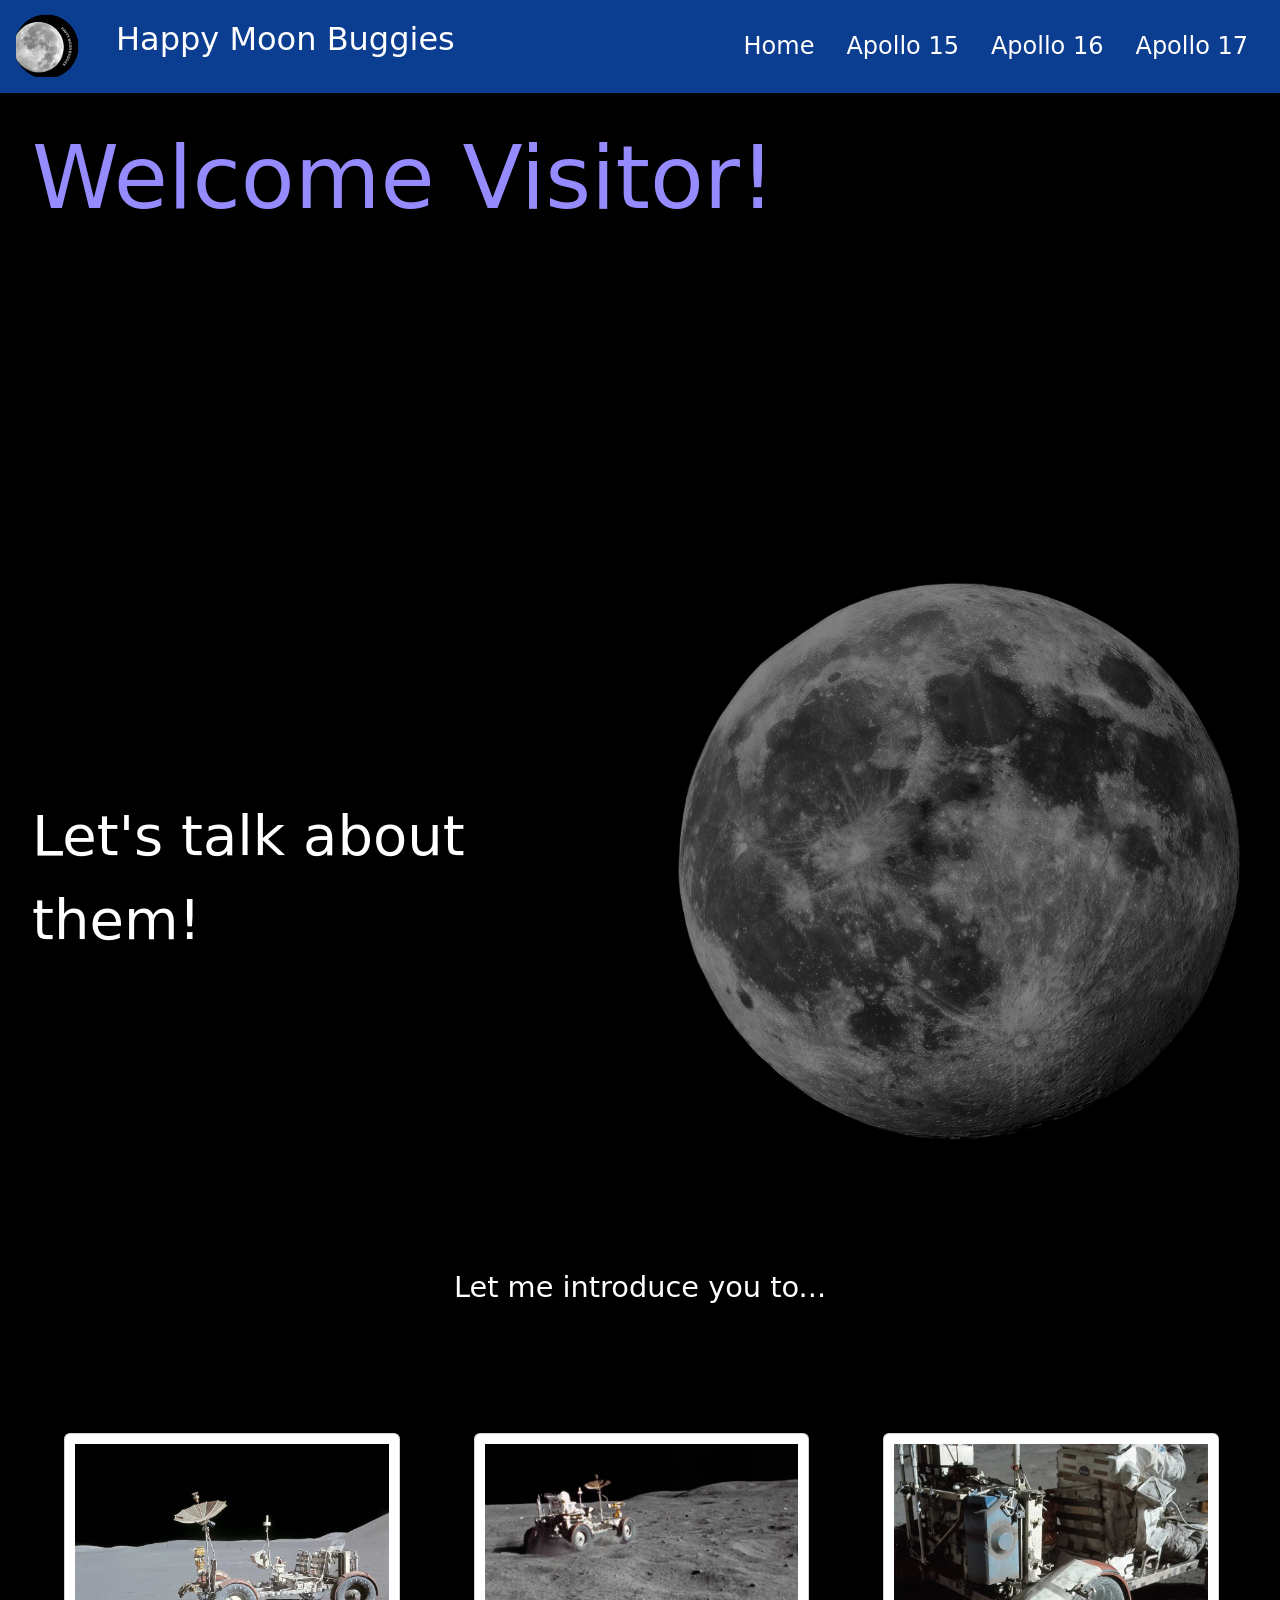
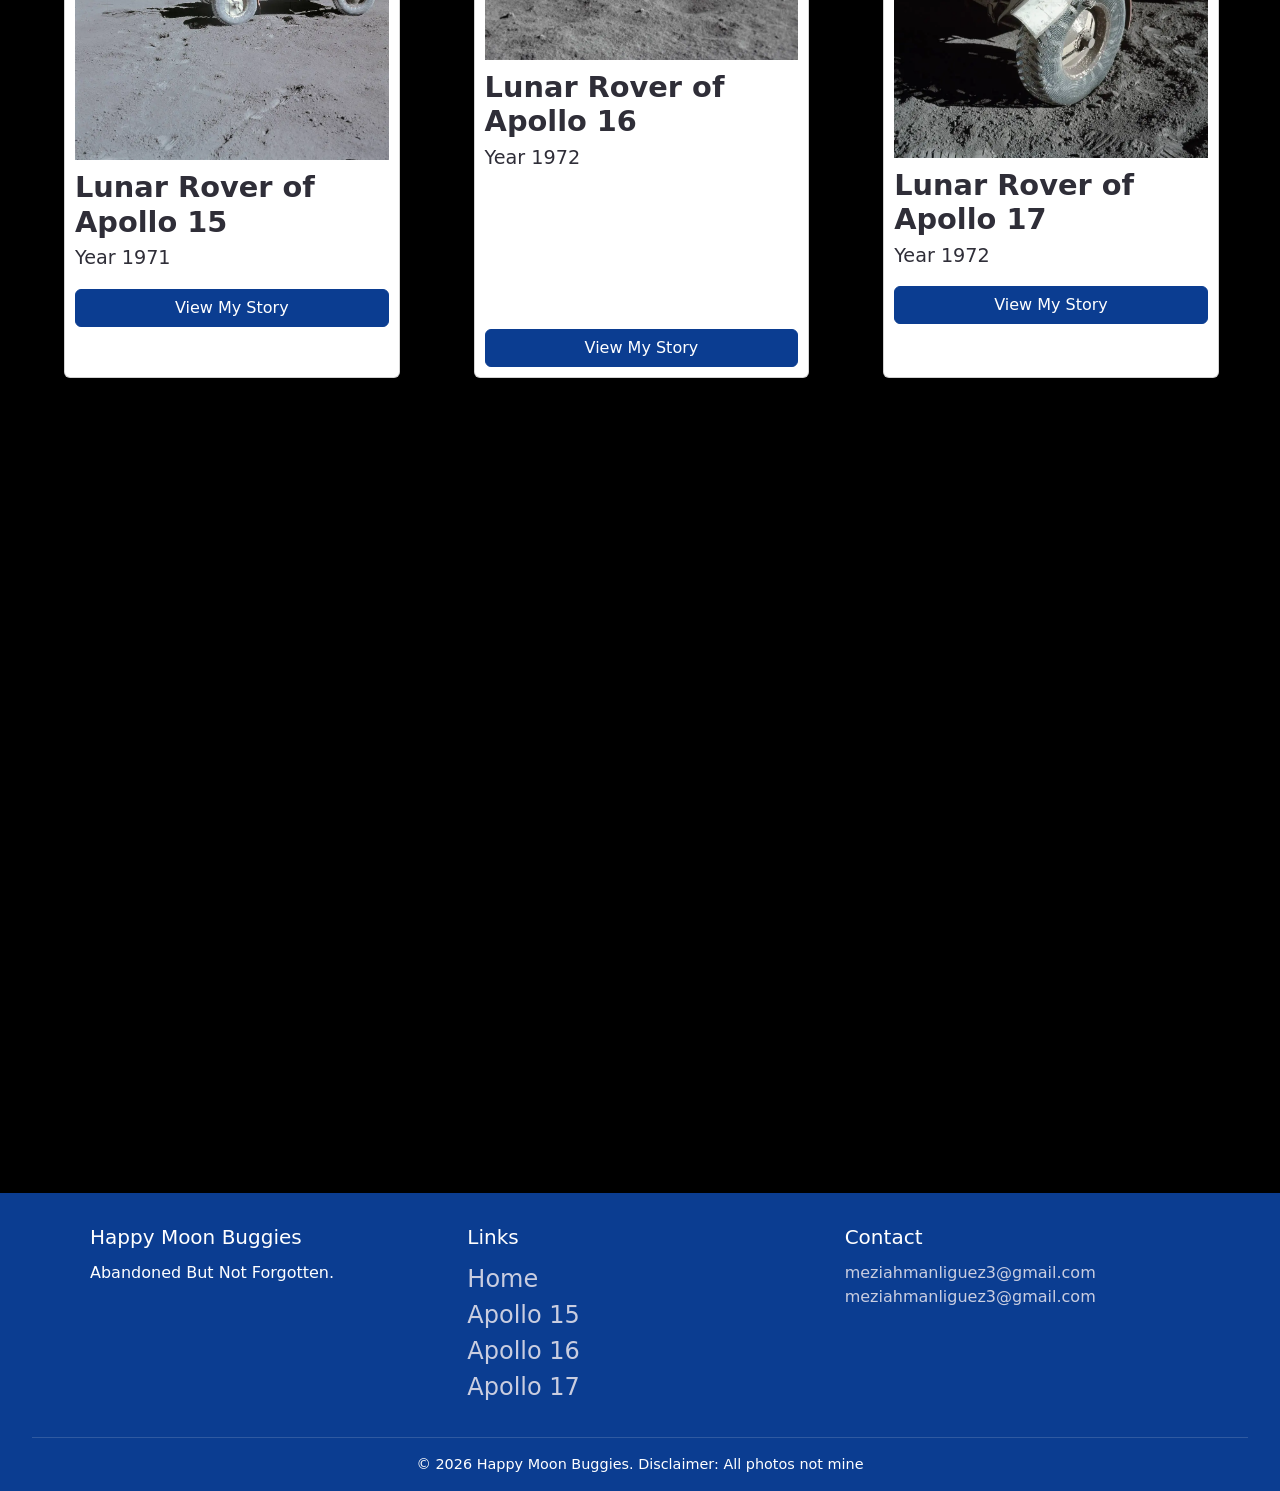
==== index.html @ d658e1d1 "First upload" ====
<html lang="en">
<head>
    <meta charset="UTF-8">
    <meta name="viewport" content="width=device-width, initial-scale=1.0">
    <title>Happiness</title>
    <link rel="stylesheet" href="index.css">
    <link href="https://cdn.jsdelivr.net/npm/bootstrap@5.3.9/dist/css/bootstrap.min.css" rel="stylesheet" integrity="sha384-yEPZ7jP9S0QKiUQ0m3jjsO4ProIW7wvR9gXkI7JOGa2XVsw53Yke2bsdkBbjmmiX" crossorigin="anonymous">
</head>
<body class="nasa-body">
    <header>
        <div class="header" id="headerNasa">
            <div id="logo-container">
                <img src="logo-buggies.svg" alt="NASA Logo" id="logo">
            </div>
            <h1 id="title">Happy Moon Buggies</h1>

            <nav>
                <!-- for hamburger menu to appear on phone -->
                <div class="hamburger-menu" onclick="toggleMenu()" onclick="alert('works')">
                    <span class="bar"></span>
                    <span class="bar"></span>
                    <span class="bar"></span>
                </div>

                <div class="nav-menu">
                    <ul>
                        <li><a href="index.html" class="a-nav">Home</a></li>
                        <li><a href="apollo15.html" class="a-nav">Apollo 15</a></li>
                        <li><a href="apollo16.html" class="a-nav">Apollo 16</a></li>
                        <li><a href="apollo17.html" class="a-nav">Apollo 17</a></li>
                    </ul>
                </div>
            </nav>
        </div>
    </header>
    

    <div class="main-content" id="main-content">
        <div class="home">
            <h2 id="welcome">Welcome Visitor!</h2>
            <p id="opening" class="line">Did you know? There are three moon buggies left in the moon after they were done with their duty?</p>

            <div class="center">
                <div class="lines">
                    <p class="line" id="line1">Let's talk about them!</p>
                </div>
                 <div class="frame">
                    <img src="1.svg" alt="Happy Moon Buggies" id="home-moon">   
                </div>
            </div>
           
            <div class="moon-buggies">
                <h2 id="introduce" class="line">Let me introduce you to...</h2>
                <div class="cards">
                    <div class="card">
                        <img src="apollo15.png" id="1st">
                        <h4>Lunar Rover of Apollo 15</h4>
                        <p><span class="date">Year 1971</span></p>
                        <a href="apollo15.html" class="btn btn-outline-primary btn-button">View My Story</a>
                        
                    </div>

                    <div class="card"  id="pic2nd">
                        <img src="apollo16.png" >
                        <h4>Lunar Rover of Apollo 16</h4>
                        <p><span class="date">Year 1972</span></p>
                        <a href="apollo16.html" class="btn btn-outline-primary btn-button" id="button2">View My Story</a>
                    </div>

                    <div class="card">
                        <img src="apollo17.png" id="pic3rd">
                        <h4>Lunar Rover of Apollo 17</h4>
                        <p><span class="date">Year 1972</span></p>
                        <a href="apollo17.html" class="btn btn-outline-primary btn-button">View My Story</a>
                    </div>
                </div>
            </div>
            
            
        </div>

    </div>

    <footer class="footer">
        <div class="footer-content">
            <div class="footer-col">
                <h5>Happy Moon Buggies</h5>
                <p>Abandoned But Not Forgotten.</p>
            </div>

            <div class="footer-col">
                <h5>Links</h5>
                <ul>
                    <li><a href="index.html">Home</a></li>
                    <li><a href="apollo15.html">Apollo 15</a></li>
                    <li><a href="apollo16.html">Apollo 16</a></li>
                    <li><a href="apollo17.html">Apollo 17</a></li>
                </ul>
            </div>

            <div class="footer-col">
                <h5>Contact</h5>
                <a href="mailto:meziahmanliguez3@gmail.com>">meziahmanliguez3@gmail.com</a>
                <a href="mailto:meziahmanliguez3@gmail.com>">meziahmanliguez3@gmail.com</a>
            </div>
        </div>

        <p class="footer-bottom">© 2026 Happy Moon Buggies. Disclaimer: All photos not mine</p>
    </footer>

    <!-- JS so that hamburger menu only appears on phones, and can be unclicked--->
   <script src="https://cdn.jsdelivr.net/npm/bootstrap@5.3.9/dist/js/bootstrap.bundle.min.js" integrity="sha384-WyOxWvTyr1QaMPfiPJSv76iReVthorl5uWlFtZPyK0IEB0hGzo9y5Bp9mYanr8Bu" crossorigin="anonymous"></script>
    <script>
        function toggleMenu() 
        {
            document.querySelector('.nav-menu').classList.toggle('active');

            document.querySelectorAll('.nav-menu a') .forEach(link => 
            {
                link.addEventListener('click', () => 
                {
                    document.querySelector('.nav-menu').classList.remove('active');
                });
            });
        }

        const lineObserver = new IntersectionObserver((entries) => 
        {
            entries.forEach((entry) => {
            if (entry.isIntersecting) {
            entry.target.classList.add("visible");
        } else {
            entry.target.classList.remove("visible"); // remove this line to keep lines shown once revealed
        }
        });
            }, { threshold: 0.5 });

        document.querySelectorAll(".line").forEach((el) => lineObserver.observe(el));


       
        
    </script>
</body>
</html>
---- index.css ----
/* whole body: unified font */
body
{
    margin: 0;
    font-family: Arial, sans-serif;
    width: 100%;
}

.nasa-body header
{
    background-color: #0b3d91;
    color: white;
    position: sticky;
    top: 0;
    z-index: 1000;
}

.header
{
    background-color: transparent;
    color: #0b3d91;
    width: 100%;
    display: flex;
    z-index: 1000;
    position: sticky;
    top: 0;
}



#logo
{
    width: clamp(2rem, 5vw, 4rem);
    height: auto;
    margin-left: 1rem;
    margin-top: clamp(0.1rem, 1vw, 1rem);
    padding-bottom: clamp(0.2rem, 1.5vw, 1rem);
}

#title
{
    padding: 20px;
    font-size: clamp(1rem, 3vw, 2rem);
    margin-left: 1rem;
    z-index: 1000;
    color: white;
}

/* make hamb-menu disappear on desktop, arranging the appearance*/
.hamburger-menu
{
    display: none;
    flex-direction: column;
    justify-content: space-around;
    cursor: pointer;
    margin-right: 1rem;
}

/* design hamb-menu*/
.hamburger-menu span
{
    width: 2rem;
    height: 0.4rem;
    background-color: white;
    margin: 0.3rem 0;
}

/* for orientation of nav*/
nav
{
    display: flex;
    align-items: center;
    margin-left: auto;
}

.nav-menu
{
    display: flex;
    gap: 1rem;
    margin-right: 2rem;
    flex-direction: row;
}

.nav-menu ul
{
    display: flex;
    flex-direction: row;
    gap: 2rem;
    margin: 0;
    padding: 0;
}

/* to design the sections text ex. home*/
.a-nav
{
    text-decoration: none;
    color: white;
}

/* make dotted disappear */
ul
{
    list-style-type: none;
    font-size: clamp(1rem, 3vw, 1.5rem);
}

.home
{
    background-color: black;
    color: white;
    height: 300vh;

}





#welcome
{
    margin: 0;
    padding: 2rem;
    font-size: clamp(5rem, 7vw, 5.5rem);
    color: hsl(246, 98%, 77%);
}

/* make the moon image transparent */

#opening
{
    margin: 0;
    padding: 2rem;
    font-size: clamp(2rem, 4vw, 2.5rem);
    width: 60%;
}

.center
{
    display: flex;
    justify-content: space-between;
    align-items: center;  
    padding-right: 2vw;
}

.frame
{
    border: none;
    border-radius: 6px;
    box-shadow: 0 8px 20px rgba(0, 0, 0, 0.4);  
    max-width: 70vw;
    height: auto;
    flex: 0 0 50vw;
    
}

#home-moon
{
    opacity: 0.5;
    margin-left: 0;
    width: 100%;
}



.line 
{
    font-size: 1.8rem;         
    opacity: 0;
    transform: translateY(30px);
    transition: opacity 0.7s ease, transform 0.7s ease;
    min-width: 0; 
}

.line.visible 
{
    opacity: 1;
    transform: translateY(0);
}

#line1
{
    margin-right: 0;
    font-size: clamp(3rem, 5vw, 3.5rem);
    margin-left: 2rem;
    color:white;
}

#introduce
{
    display: flex;
    flex-direction: column;
    align-items: center;
    justify-content: center;
    margin-top: 5vw;
}

.cards
{
    display: grid;
    grid-template-columns: 30% 30% 30%;
    gap: 4rem;
    margin-top: 10vw;
    margin-right: 4rem;
    margin-left: 4rem;
}

.card
{
    padding: 10px;
    border-radius: 6px;
    transition: 0.3s;
    margin-right: 10px;
    cursor: pointer;
    background-color: white;
}


.card:hover
{
    transform: scale(1.05);
    box-shadow:0 0 10px rgb(44, 33, 240);
}

.card img
{
    width: 100%;
    height: auto;
}

.card h4
{
    margin: 10px 0 5px 0;
    font-weight: bold;
    font-size: clamp(1.5rem, 3vw, 1.8rem);
    color: hsl(247, 9%, 20%);
}



.date
{
    font-size: clamp(1rem, 2vw, 1.2rem);
    color: hsl(247, 9%, 20%);
}


#button2
{
    margin-top: 8.8rem;
}

.btn-outline-primary
{
    color: white !important;
    border-color: #0b3d91 !important;
    background-color: #0b3d91 !important;
}


.btn-outline-primary:hover,
.btn-outline-primary:focus-visible,
.btn-outline-primary:active
{
    background-color: white !important;
    border-color: #0b3d91  !important;
    color: #0b3d91 !important;
}


/* Apollo 15 page */
#apollo15-pic
{
    width: 100vw;
    height: 40vw;
    object-fit: cover;
    filter: brightness(0.5);
    margin-top: -6rem;
}

#title-A15
{
    position: absolute;
    
    top: 20%;
    left: 30%;
    transform: translate(-50%, -50%);
    font-size: clamp(2rem, 5vw, 3rem);
    color: white;
    text-align: center;
    margin-top: 20rem;
    
    margin-left: 0;
    padding: 0;
}

#title2
{
    color: #7faefe;
    font-size: clamp(4rem, 7vw, 5rem);
    font-weight: bold;
}

.apollo15-main
{
    background-color: rgb(6, 6, 50);
}

#MBhi
{
    margin-top: 10rem;
    color: white;
    font-size: clamp(4rem, 7vw, 5rem);
    text-align: center;
}

.linesA15
{
    font-size: 1.8rem;         
    opacity: 0;
    transform: translateY(30px);
    transition: opacity 0.7s ease, transform 0.7s ease;
    min-width: 0; 
}

.linesA15.visible
{
    opacity: 1;
    transform: translateY(0);
}

#buggy15
{
    display: block;
    margin: 0 auto;
    width: clamp(20rem,40vw, 30rem);
}

#MBhi2
{
    color: white;
    font-size: clamp(2rem, 4vw, 3rem);
    text-align: center;
    margin-top: 0;
    padding-bottom: 10rem;
}


/* Apollo 16 page */
#apollo16-pic
{
    width: 100vw;
    height: 40vw;
    object-fit: cover;
    filter: brightness(0.5);
    margin-top: -6rem;
}


#title-A16
{
    position: absolute;
    
    top: 20%;
    left: 30%;
    transform: translate(-50%, -50%);
    font-size: clamp(2rem, 5vw, 3rem);
    color: white;
    text-align: center;
    margin-top: 20rem;
    
    margin-left: 0;
    padding: 0;
}

#title16
{
    color: #7faefe;
    font-size: clamp(4rem, 7vw, 5rem);
    font-weight: bold;
}

.apollo16-main
{
    background-color: rgb(6, 6, 50);
}


.linesA16
{
    font-size: 1.8rem;         
    opacity: 0;
    transform: translateY(30px);
    transition: opacity 0.7s ease, transform 0.7s ease;
    min-width: 0; 
}

.linesA16.visible
{
    opacity: 1;
    transform: translateY(0);
}

#buggy16
{
    display: block;
    margin: 0 auto;
    width: clamp(20rem,40vw, 30rem);
}


/* Apollo 17 page */
#apollo17-pic
{
    width: 100vw;
    height: 40vw;
    object-fit: cover;
    filter: brightness(0.5);
    margin-top: -6rem;
}


#title-A17
{
    position: absolute;
    
    top: 20%;
    left: 30%;
    transform: translate(-50%, -50%);
    font-size: clamp(2rem, 5vw, 3rem);
    color: white;
    text-align: center;
    margin-top: 20rem;
    
    margin-left: 0;
    padding: 0;
}

#title17
{
    color: #7faefe;
    font-size: clamp(4rem, 7vw, 5rem);
    font-weight: bold;
}

.apollo17-main
{
    background-color: rgb(6, 6, 50);
}


.linesA17
{
    font-size: 1.8rem;         
    opacity: 0;
    transform: translateY(30px);
    transition: opacity 0.7s ease, transform 0.7s ease;
    min-width: 0; 
}

.linesA17.visible
{
    opacity: 1;
    transform: translateY(0);
}

#buggy17
{
    display: block;
    margin: 0 auto;
    width: clamp(20rem,40vw, 30rem);
}




















/*footer*/
.footer
{
    background-color: #0b3d91;          /* dark space blue; change to match your page */
    color: white;
    padding: 2rem 2rem 1rem;
    box-sizing: border-box;
    width: 100%;
}

.footer-content
{
    display: flex;
    justify-content: space-between;
    flex-wrap: wrap;                    /* columns stack on small screens */
    gap: 2rem;
    max-width: 1100px;
    margin: 0 auto;
}

.footer-col
{
    flex: 1 1 200px;
    min-width: 0;
}

.footer-col h5
{
    color: #fff;
    margin-bottom: 0.75rem;
}

.footer-col ul
{
    list-style: none;
    padding: 0;
    margin: 0;
}

.footer-col a
{
    color: #c9cde0;
    text-decoration: none;
}

.footer-col a:hover
{
    color: #4272f5;
}

.footer-bottom
{
    text-align: center;
    margin: 2rem 0 0;
    padding-top: 1rem;
    border-top: 1px solid rgba(255, 255, 255, 0.15);
    font-size: 0.9rem;
}

/* responsive; for phone*/
@media (max-width: 767px)
{
    /* to not overflow*/
    html, body
    {
        overflow-x: clip;
    }

    body
    {
        position: relative;
    }

    /* for sticky header*/
    .header
    {
        display: flex;
        flex-direction: row;
        align-items: left;
        position: sticky;
        top: 0;
    }

    /* header section: design*/
    #title
    {
        margin-left: 1rem;
        text-align: left;
        margin-top: 2rem;
        font-size: clamp(1rem, 3vw, 1.2rem);
    }

    #logo-container
    {
        display: flex;
        justify-content: left;
        margin-left: 0.5rem;
        width: clamp(1rem, 3vw, 2rem);
        height: clamp(5rem, 5vw, 10rem);
        object-fit: contain;
    }

    /* make hamb-menu appear*/
    .hamburger-menu
    {
        display: flex;
        justify-content: flex-end;
        align-self: right;
    }

    /*make horizontal nav menu to vertical */
    .nav-menu
    {
        display: none;
        position: absolute;
        top: 8vh;
        left: 0;
        width: 100%;
        height: 100vh;
        background-color:hsl(246, 100%, 48%);
        flex-direction: column;
        padding: 1rem 0;
        z-index: 1000;
        font-size: clamp(2rem, 6vw, 3rem);
        align-items: center;
    }

    


    .a-nav
    {
        color: hsl(254, 68%, 95%);
    }

    a
    {
        color: hsl(249, 39%, 90%);
    }

    .nav-menu.active
    {
        display: flex;
    }
}


/*responsive: for tablets or ipads or book vertical */
@media only screen and (min-width: 768px) and (max-width: 1400px)
{
    html, body
    {
        overflow-x: clip;
    }

    body
    {
        position: relative;
    }

    .header
    {

        position: sticky;
        top: 0;
    }

    .nav-menu
    {
        display: flex;
    }
}
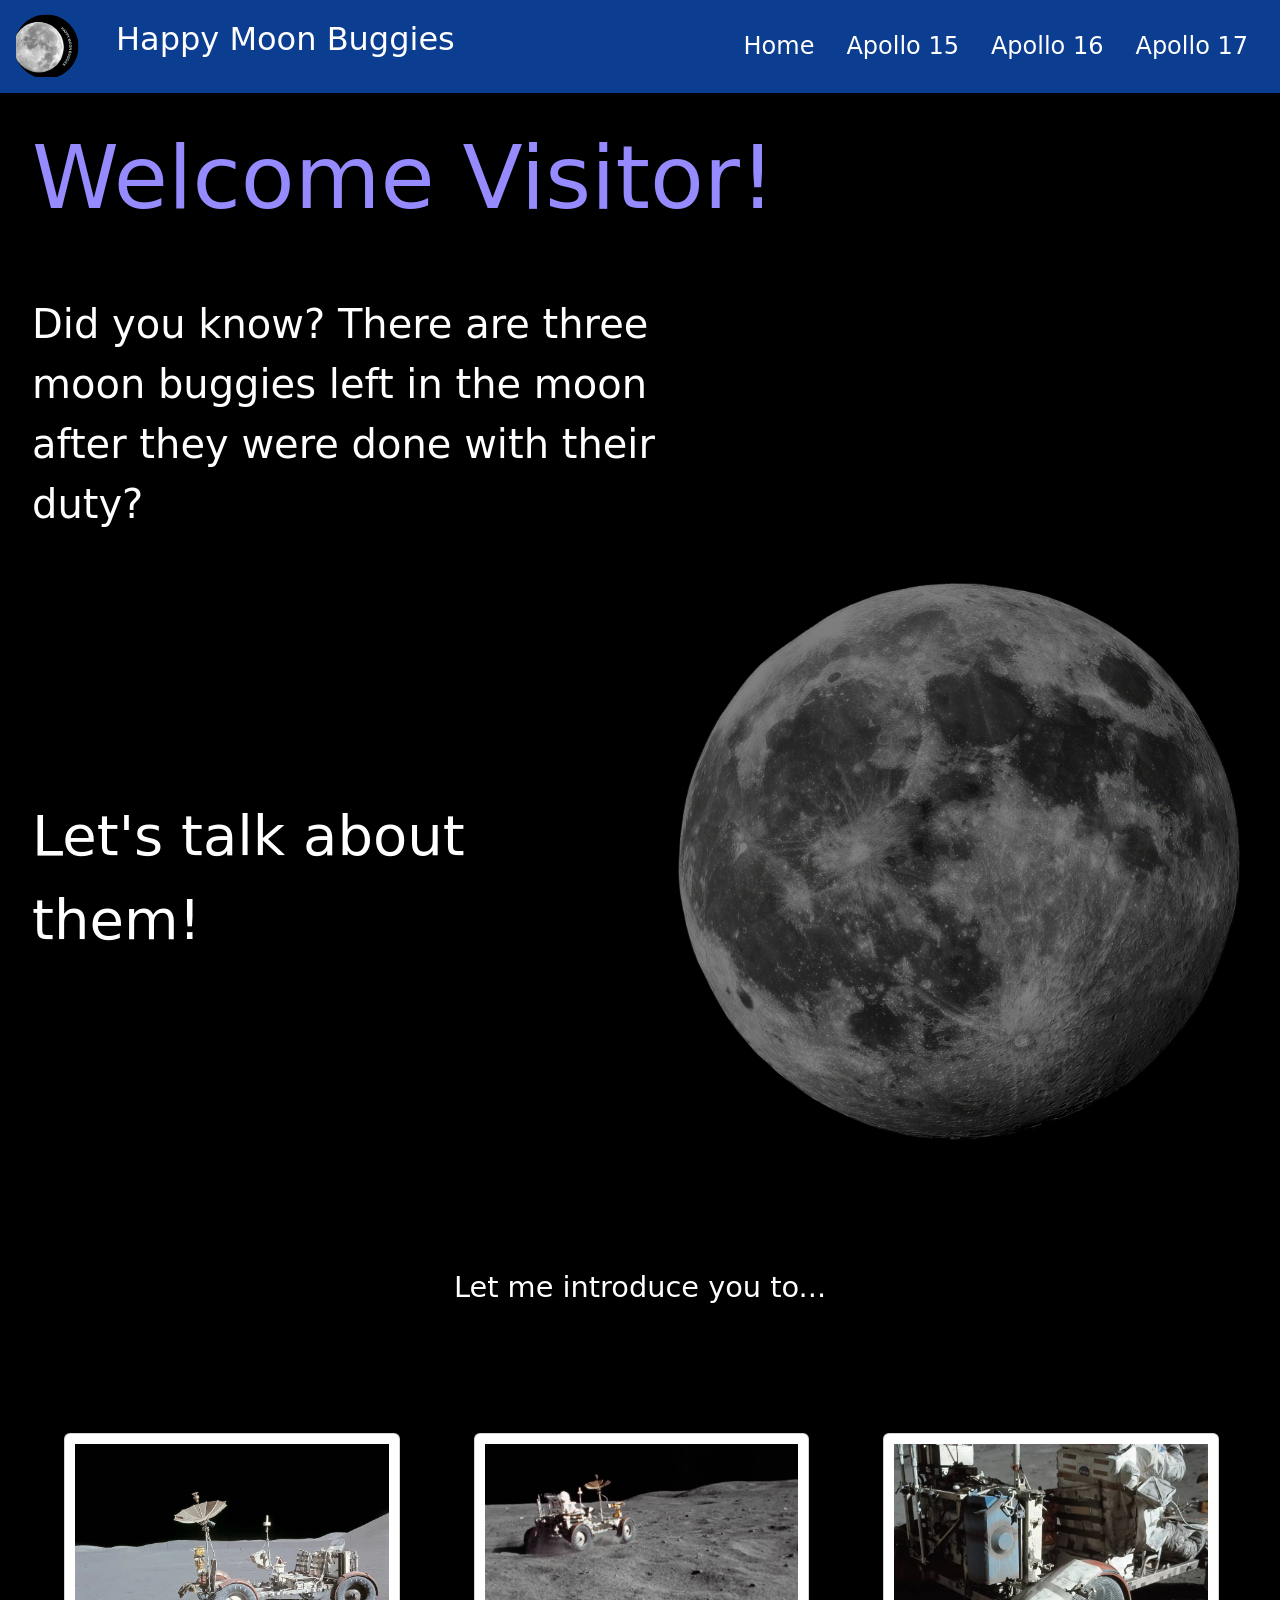
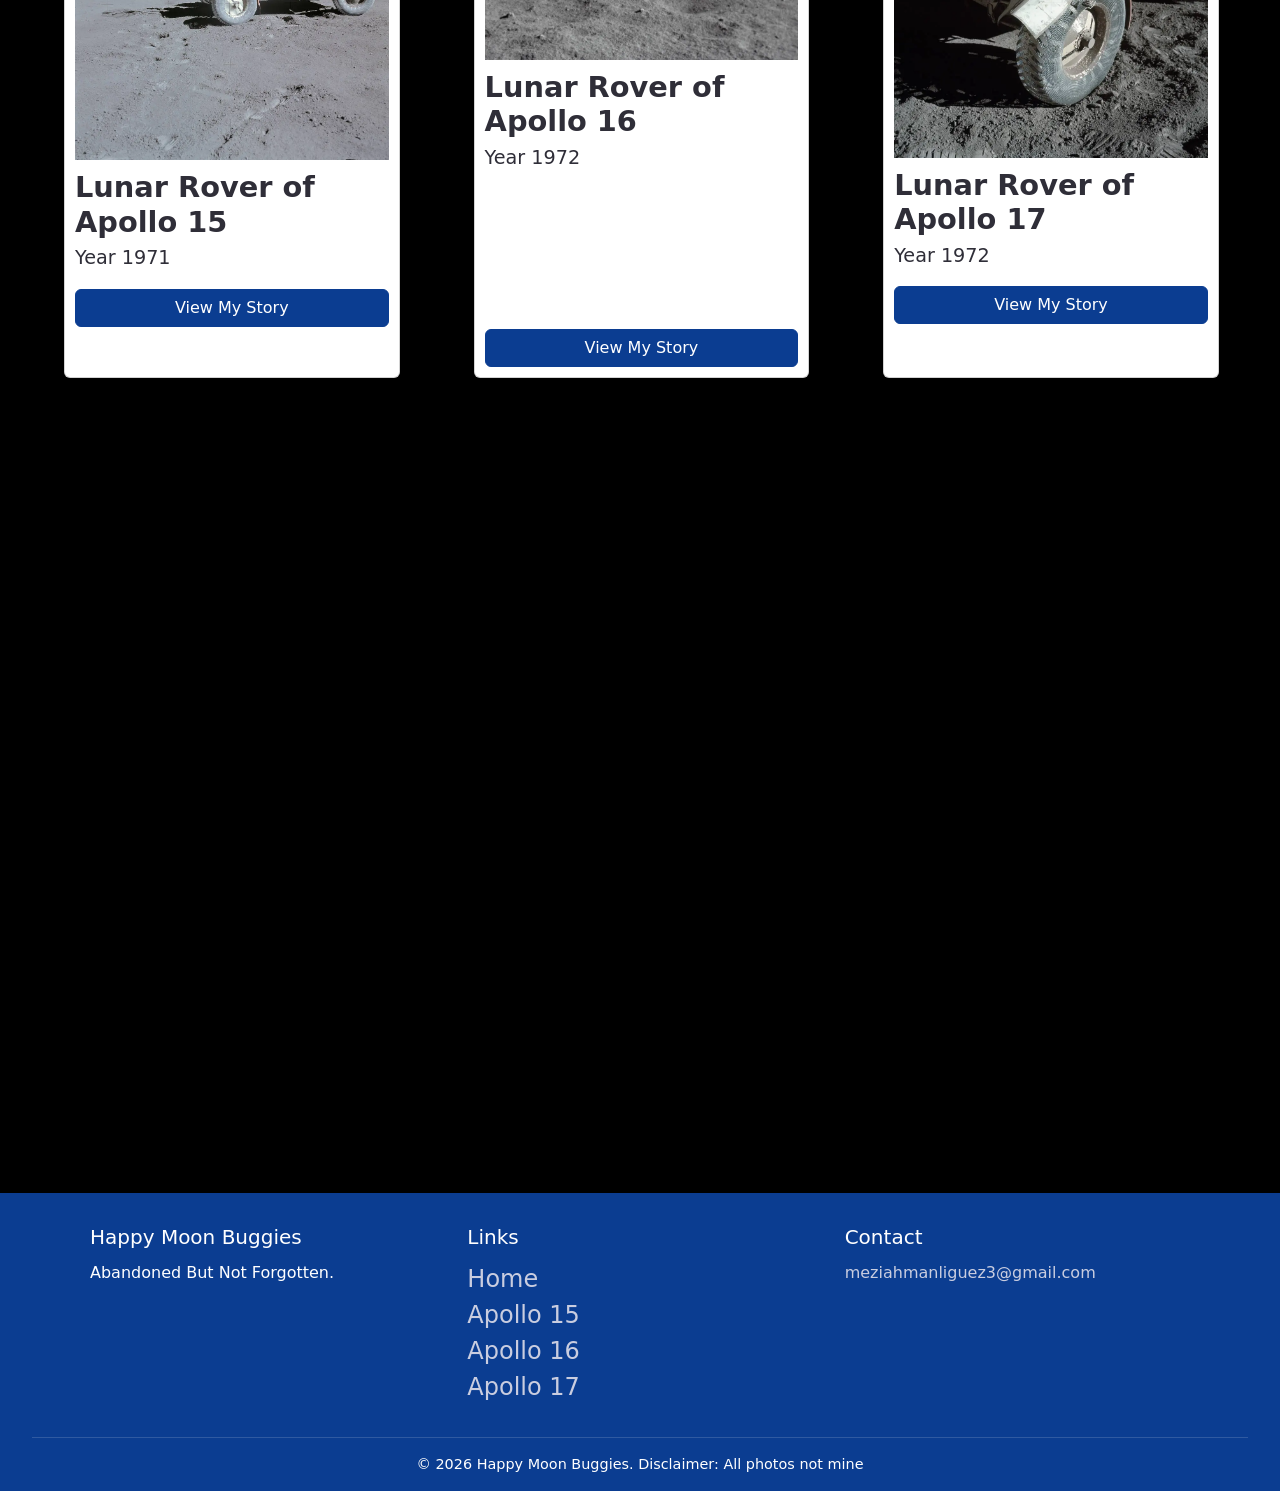
==== commit 05ca53d1: "update" ====
--- a/index.html
+++ b/index.html
@@ -3,6 +3,7 @@
     <meta charset="UTF-8">
     <meta name="viewport" content="width=device-width, initial-scale=1.0">
     <title>Happiness</title>
+    <link rel="icon" type="image/svg+xml" href="logo-buggies.svg">
     <link rel="stylesheet" href="index.css">
     <link href="https://cdn.jsdelivr.net/npm/bootstrap@5.3.9/dist/css/bootstrap.min.css" rel="stylesheet" integrity="sha384-yEPZ7jP9S0QKiUQ0m3jjsO4ProIW7wvR9gXkI7JOGa2XVsw53Yke2bsdkBbjmmiX" crossorigin="anonymous">
 </head>
@@ -101,7 +102,6 @@
             <div class="footer-col">
                 <h5>Contact</h5>
                 <a href="mailto:meziahmanliguez3@gmail.com>">meziahmanliguez3@gmail.com</a>
-                <a href="mailto:meziahmanliguez3@gmail.com>">meziahmanliguez3@gmail.com</a>
             </div>
         </div>
 
--- a/index.css
+++ b/index.css
@@ -4,6 +4,12 @@
     margin: 0;
     font-family: Arial, sans-serif;
     width: 100%;
+}
+
+html, body
+{
+    overflow-x: hidden;
+    max-width: 100%;
 }
 
 .nasa-body header
@@ -318,7 +324,7 @@
     font-size: 1.8rem;         
     opacity: 0;
     transform: translateY(30px);
-    transition: opacity 0.7s ease, transform 0.7s ease;
+    transition: opacity 1.5s ease, transform 1.5s ease;
     min-width: 0; 
 }
 
@@ -334,6 +340,14 @@
     margin: 0 auto;
     width: clamp(20rem,40vw, 30rem);
 }
+
+.buggy15
+{
+    display: block;
+    margin: 0 auto;
+    width: clamp(20rem,40vw, 30rem);
+}
+
 
 #MBhi2
 {
@@ -341,8 +355,120 @@
     font-size: clamp(2rem, 4vw, 3rem);
     text-align: center;
     margin-top: 0;
-    padding-bottom: 10rem;
-}
+    padding-bottom: 7rem;
+    margin-bottom: 0;
+}
+
+.story1
+{
+    background-color: black;
+    display: flex;
+    flex-direction: row;
+    align-items: center;
+    padding-top: 5rem;
+}
+
+.stories
+{
+    color: white;
+    font-size: clamp(1rem, 3vw, 2rem);
+    text-align: center;
+    margin-top: 0;
+    padding-bottom: 7rem;
+    margin-bottom: 0;
+    
+}
+
+.center-story
+{
+    background-color: black;
+    display: flex;
+    flex-direction: column;
+    align-items: center;
+    padding-top: 5rem;
+}
+
+#pic15-1
+{
+    width: clamp(20rem, 40vw, 30rem);
+    height: auto;
+    margin-right: 4rem;
+}
+
+#story15-2
+{
+    margin-left: 4rem;
+    margin-right: 2rem;
+}
+
+.pics-15
+{
+    border-radius: 30px;
+}
+
+#story15-7
+{
+    margin-top: 10rem;
+    margin-left: 5rem;
+    margin-right: 5rem;
+}
+
+.story1 > .stories:only-child
+{
+    flex: 1;
+    text-align: center;
+    max-width: 800px;
+    margin: 0 auto;
+    padding: 20vh 0;                      /* the gap: 15vh above + 15vh below */
+    font-size: clamp(1.6rem, 3vw, 2.6rem);
+}
+
+#back-to-top
+{
+    position: fixed;
+    right:0;
+    margin-right: 4rem;
+    bottom: 1.5rem;
+    width: 3rem;
+    height: 3rem;
+    border: none;
+    border-radius: 50%;
+    background-color: #0b3d91;
+    color: white;
+    font-size: 1.5rem;
+    line-height: 1;
+    cursor: pointer;
+    box-shadow: 0 4px 12px rgba(0, 0, 0, 0.4);
+    z-index: 2000;
+    opacity: 0;
+    visibility: hidden;
+    transition: opacity 0.3s ease, visibility 0.3s ease, background-color 0.3s ease;
+}
+
+#back-to-top.show
+{
+    opacity: 1;
+    visibility: visible;
+}
+
+#back-to-top:hover
+{
+    background-color: #084298;
+}
+
+
+
+
+
+
+
+
+
+
+
+
+
+
 
 
 /* Apollo 16 page */
@@ -407,6 +533,26 @@
     width: clamp(20rem,40vw, 30rem);
 }
 
+.coming-soon
+{
+    background-color: black;
+    color: gray;
+    display: flex;
+    flex-direction: column;
+    align-items: center;
+    justify-content: center;
+    height: 40vw;
+}
+
+.title-soon
+{
+    margin-bottom: 10rem;
+}
+
+
+
+
+
 
 /* Apollo 17 page */
 #apollo17-pic
@@ -611,7 +757,7 @@
         background-color:hsl(246, 100%, 48%);
         flex-direction: column;
         padding: 1rem 0;
-        z-index: 1000;
+        z-index: 10000;
         font-size: clamp(2rem, 6vw, 3rem);
         align-items: center;
     }
@@ -633,11 +779,195 @@
     {
         display: flex;
     }
+
+     .home
+    {
+        height: auto;
+        min-height: 100vh;
+        padding-bottom: 3rem;
+    }
+
+    #welcome
+    {
+        font-size: clamp(2.5rem, 13vw, 4rem);
+        padding: 1rem;
+    }
+
+    .center
+    {
+        flex-direction: column;
+        padding-right: 0;
+        gap: 1.5rem;
+    }
+
+    #opening
+    {
+        width: 100%;
+        box-sizing: border-box;
+        padding: 1rem;
+        font-size: clamp(1.4rem, 5vw, 2rem);
+    }
+
+    .frame
+    {
+        flex: 0 0 auto;
+        width: 80vw;
+        max-width: 80vw;
+        margin: 0 auto;
+    }
+
+    #line1
+    {
+        font-size: clamp(2rem, 8vw, 2.5rem);
+        margin: 0 1rem;
+        text-align: center;
+    }
+
+    #introduce
+    {
+        margin-top: 8vw;
+    }
+
+    .cards
+    {
+        grid-template-columns: 1fr;
+        gap: 2rem;
+        margin: 3rem 1.5rem 0;
+    }
+
+    .card
+    {
+        margin-right: 0;
+    }
+
+    #button2
+    {
+        margin-top: 0;
+    }
+
+    /* ---- APOLLO PAGES: banner + title ---- */
+    #apollo15-pic,
+    #apollo16-pic,
+    #apollo17-pic
+    {
+        height: 75vw;
+    }
+
+    #title-A15,
+    #title-A16,
+    #title-A17
+    {
+        top: 40vw;
+        left: 50%;
+        margin-top: 0;
+        width: 90%;
+        font-size: clamp(1.2rem, 5vw, 2rem);
+    }
+
+    #title2,
+    #title16,
+    #title17
+    {
+        font-size: clamp(2.5rem, 12vw, 4rem);
+    }
+
+    #MBhi
+    {
+        margin-top: 3rem;
+        font-size: clamp(2.5rem, 12vw, 4rem);
+    }
+
+    #MBhi2
+    {
+        padding-bottom: 3rem;
+    }
+
+    /* ---- APOLLO PAGES: story blocks ---- */
+    .story1
+    {
+        flex-direction: column;
+        padding-top: 3rem;
+    }
+
+    .center-story
+    {
+        padding-top: 3rem;
+    }
+
+    .stories
+    {
+        padding: 0 1.5rem 3rem;
+        box-sizing: border-box;
+    }
+
+    .story1 > .stories:only-child
+    {
+        padding: 10vh 1.5rem;
+        max-width: 100%;
+        box-sizing: border-box;
+        font-size: clamp(1.4rem, 6vw, 2rem);
+    }
+
+    #story15-2,
+    #story15-7
+    {
+        margin-left: 1.5rem;
+        margin-right: 1.5rem;
+    }
+
+    #story15-7
+    {
+        margin-top: 3rem;
+    }
+
+    #buggy15,
+    .buggy15,
+    #buggy16,
+    #buggy17
+    {
+        width: min(70vw, 20rem);
+    }
+
+    #pic15-1
+    {
+        width: min(70vw, 20rem);
+        margin-right: 0;
+    }
+
+    .coming-soon
+    {
+        height: auto;
+        min-height: 60vh;
+        padding: 2rem 1rem;
+        text-align: center;
+    }
+
+    .title-soon
+    {
+        margin-bottom: 3rem;
+    }
+
+    /* ---- BACK TO TOP + FOOTER ---- */
+    #back-to-top
+    {
+        margin-right: 1rem;
+    }
+
+    .footer
+    {
+        padding: 1.5rem 1rem 1rem;
+    }
+
+    .footer-col
+    {
+        flex: 1 1 100%;
+    }
+
 }
 
 
 /*responsive: for tablets or ipads or book vertical */
-@media only screen and (min-width: 768px) and (max-width: 1400px)
+@media only screen and (min-width: 768px) and (max-width: 1024px)
 {
     html, body
     {
@@ -660,4 +990,122 @@
     {
         display: flex;
     }
+
+     .home
+    {
+        height: auto;
+        min-height: 100vh;
+        padding-bottom: 3rem;
+    }
+
+    #welcome
+    {
+        font-size: 4.5rem;
+    }
+
+    #opening
+    {
+        width: 55%;
+        box-sizing: border-box;
+    }
+
+    .frame
+    {
+        flex: 0 0 40vw;
+        max-width: 40vw;
+    }
+
+    .cards
+    {
+        grid-template-columns: repeat(2, 1fr);
+        gap: 2rem;
+        margin: 6vw 2rem 0;
+    }
+
+    .card
+    {
+        margin-right: 0;
+    }
+
+    #button2
+    {
+        margin-top: 0;
+    }
+
+    /* ---- HEADER ---- */
+    .nav-menu
+    {
+        gap: 0.5rem;
+        margin-right: 1rem;
+    }
+
+    .nav-menu ul
+    {
+        gap: 1rem;
+    }
+
+    #title
+    {
+        padding: 10px;
+    }
+
+    /* ---- APOLLO PAGES ---- */
+    #apollo15-pic,
+    #apollo16-pic,
+    #apollo17-pic
+    {
+        height: 50vw;
+    }
+
+    #title-A15,
+    #title-A16,
+    #title-A17
+    {
+        top: 25vw;
+        left: 50%;
+        margin-top: 0;
+        width: 80%;
+    }
+
+    #MBhi
+    {
+        margin-top: 5rem;
+    }
+
+    .stories
+    {
+        padding-bottom: 4rem;
+        box-sizing: border-box;
+    }
+
+    #story15-2
+    {
+        margin-left: 2rem;
+        margin-right: 1rem;
+    }
+
+    #story15-7
+    {
+        margin: 5rem 3rem 0;
+    }
+
+    #buggy15,
+    .buggy15,
+    #buggy16,
+    #buggy17
+    {
+        width: 35vw;
+    }
+
+    #pic15-1
+    {
+        width: 35vw;
+        margin-right: 2rem;
+    }
+
+    .story1 > .stories:only-child
+    {
+        padding: 15vh 2rem;
+        box-sizing: border-box;
+    }
 }
